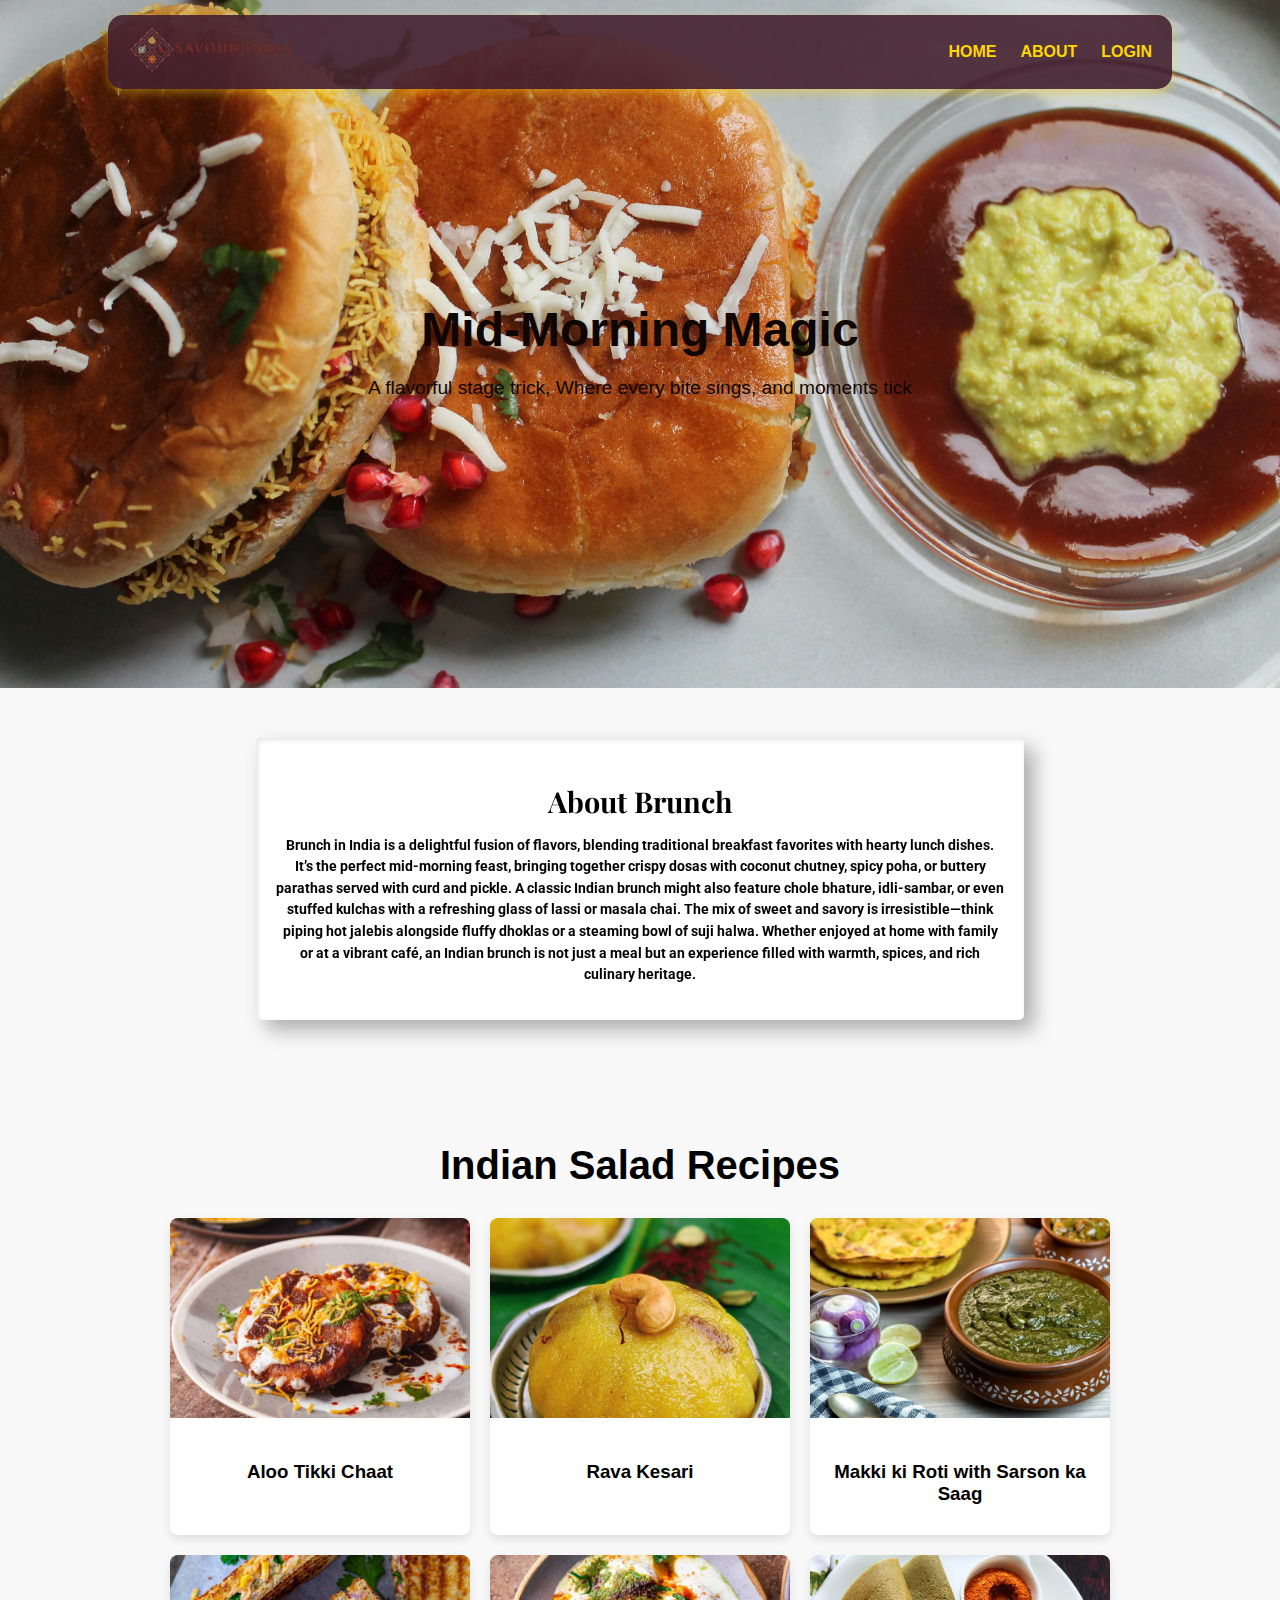
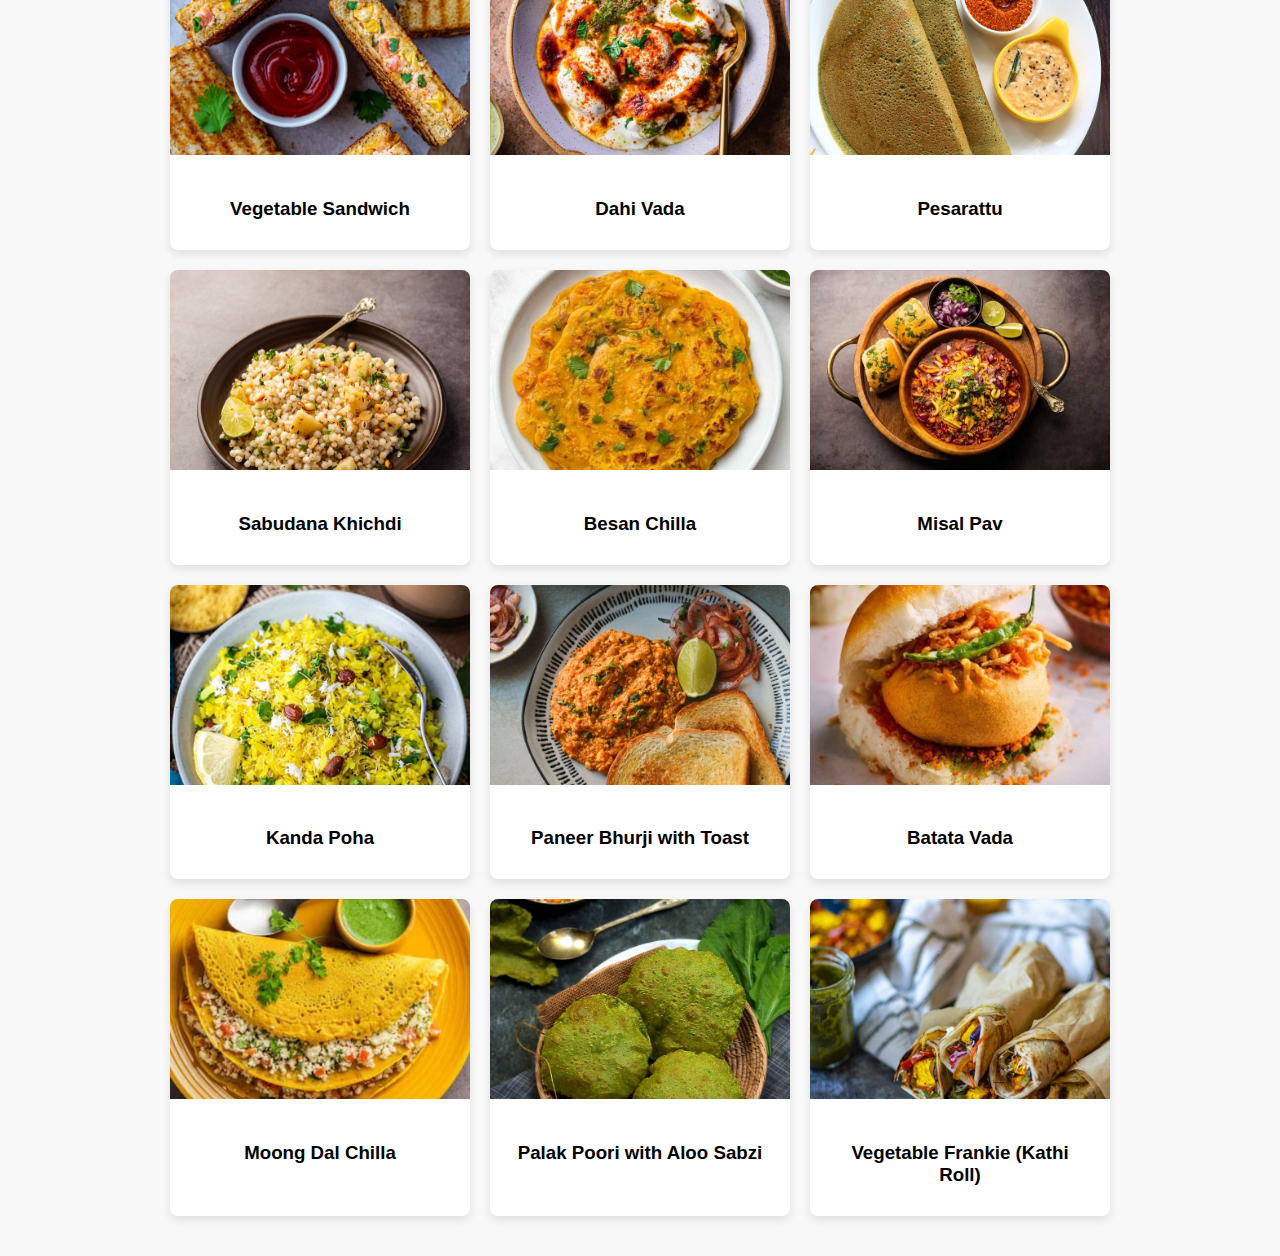
==== Flavours of the day/Brunch/brunch.html @ a473d0e0 "Initial commit" ====
<!DOCTYPE html>
<html lang="en">
<head>
    <meta charset="UTF-8">
    <meta name="viewport" content="width=device-width, initial-scale=1.0">
    <title>Mid-Morning Magic - Flavors of the Day</title>
    <link rel="stylesheet" href="brunch.css">
    <link rel="preconnect" href="https://fonts.googleapis.com">
    <link rel="preconnect" href="https://fonts.gstatic.com" crossorigin>
    <link href="https://fonts.googleapis.com/css2?family=Playfair+Display&family=Roboto&display=swap" rel="stylesheet"> 
    <link rel="stylesheet" href="https://cdnjs.cloudflare.com/ajax/libs/font-awesome/6.0.0/css/all.min.css">
</head>
<body>
    <nav>
        <div class="logo">
            <img src="logo.png" alt="Logo" style="height: 60px;">
        </div>
        <ul class="nav-links">
            <li><a href="/index.html" class="link">HOME</a></li>
            <li><a href="/ABOUT/about.html" class="link">ABOUT</a></li>
            <li><a href="#" class="link">LOGIN</a></li>
        </ul>
    </nav>
    <header class="salad-header">
        <h1>Mid-Morning Magic</h1>
        <p>A flavorful stage trick, Where every bite sings, and moments tick</p>
    </header>

    <section class="about-salad">
        <div class="about-salad-content">
            <h2>About Brunch</h2>
            <p><b>Brunch in India is a delightful fusion of flavors, blending traditional breakfast favorites with hearty lunch dishes. It’s the perfect mid-morning feast, bringing together crispy dosas with coconut chutney, spicy poha, or buttery parathas served with curd and pickle. A classic Indian brunch might also feature chole bhature, idli-sambar, or even stuffed kulchas with a refreshing glass of lassi or masala chai. The mix of sweet and savory is irresistible—think piping hot jalebis alongside fluffy dhoklas or a steaming bowl of suji halwa. Whether enjoyed at home with family or at a vibrant café, an Indian brunch is not just a meal but an experience filled with warmth, spices, and rich culinary heritage.</b></p>
        </div>
    </section>
    

    <section class="recipes">
        <h2>Indian Salad Recipes</h2>
        <div class="recipe-cards" id="recipe-cards">
            </div>
    </section>

    <div id="recipe-modal" class="modal">
        <div class="modal-content">
            <span class="close-modal">&times;</span>
            <h3 id="recipe-name"></h3>
            <h4>Ingredients:</h4>
            <p id="recipe-ingredients"></p>
            <h4>Instructions:</h4>
            <p id="recipe-instructions"></p>
        </div>
    </div>
    <script src="brunch.js"></script>
</body>
</html>
---- Flavours of the day/Brunch/brunch.css ----
body {
    font-family: 'Segoe UI', Tahoma, Geneva, Verdana, sans-serif;
    margin: 0;
    background-color: #f8f8f8;
}

/* Navbar Styles */
nav {
    width: 80%;
    position: absolute;
    top: 15px;
    left: 50%;
    transform: translateX(-50%);
    display: flex;
    justify-content: space-between;
    align-items: center;
    padding: 7px 20px;
    background-color: rgba(69, 33, 48, 0.9);
    border-radius: 15px;
    box-shadow: 0 4px 10px rgba(255, 215, 0, 0.4);
    z-index: 10;
}

.logo {
    height: 60px;
}

.nav-links {
    display: flex;
    gap: 1.5rem;
    list-style: none;
    margin: 0;
    padding: 0;
}

.link {
    text-decoration: none;
    color: #FFD700;
    font-size: 16px;
    font-weight: bold;
    transition: color 0.3s ease;
}

.link:hover {
    color: #ffb400;
}

/* Header Styles */
.salad-header {
    background-image: url('images/bg.jpg'); /* Only image background */
    background-size: cover;
    background-position: center;
    color: #100601;
    text-align: center;
    padding: 270px 20px; /* Increased top padding to move text down */
}

.salad-header h1 {
    font-size: 3em;
    margin-bottom: 20px;
    animation: fadeInUp 1s ease forwards;
}

.salad-header p {
    font-size: 1.2em;
    animation: fadeInUp 1s ease forwards;
    animation-delay: 0.5s;
}

@keyframes fadeInUp {
    0% {
        opacity: 0;
        transform: translateY(20px);
    }
    100% {
        opacity: 1;
        transform: translateY(0);
    }
}

/* About Salad Section Styles */
.about-salad {
    width: 60%; /* Decreased width */
    margin: 50px auto; /* Adjust spacing as needed */
    display: flex; 
    justify-content: center; 
    align-items: center; 
    animation: slideIn 1s ease forwards; 
    perspective: 1000px; 
}

.about-salad-content {
    background-color: #fff;
    padding: 20px; 
    border-radius: 5px; 
    box-shadow: 
        10px 10px 20px rgba(0, 0, 0, 0.3), /* Outer shadow */
        inset 2px 2px 5px rgba(0, 0, 0, 0.1); /* Inner shadow */
    transform-style: preserve-3d; 
    transition: transform 0.5s ease; 
    text-align: center; 
    font-family: 'Arial', sans-serif; /* Changed font */
}

.about-salad-content:hover {
    animation: 
        pop 0.5s ease forwards, /* Pop animation */
        glow 1.5s infinite alternate; /* Added glow animation */
}

.about-salad h2 {
    font-size: 1.8em; /* Slightly smaller heading */
    margin-bottom: 10px;
    font-family: 'Playfair Display', serif; /* Changed font for heading */
}

.about-salad p {
    line-height: 1.5; /* Slightly tighter line height */
    font-size: 0.9em; /* Slightly smaller font size */
    font-family: 'Roboto', sans-serif; /* Changed font for paragraph */
}

@keyframes slideIn {
    0% {
        opacity: 0;
        transform: translateX(-50px); /* Start slightly off to the left */
    }
    100% {
        opacity: 1;
        transform: translateX(0);
    }
}

@keyframes pop {
    50% { transform: scale(1.1); }
    100% { transform: scale(1); }
}

@keyframes glow {
    from { box-shadow: 10px 10px 20px rgba(0, 0, 0, 0.3), inset 2px 2px 5px rgba(0, 0, 0, 0.1); }
    to { box-shadow: 10px 10px 30px rgba(0, 0, 0, 0.5), inset 2px 2px 10px rgba(0, 0, 0, 0.2); }
}

/* Recipes Section Styles */
.recipes {
    padding: 40px 20px;
    text-align: center;
}

.recipes h2 {
    font-size: 2.5em;
    margin-bottom: 30px;
}

.recipe-cards {
    display: flex;
    flex-wrap: wrap;
    justify-content: center;
    gap: 20px;
}

/* Recipe Card Styles */
.recipe-card {
    background-color: white;
    border-radius: 8px;
    box-shadow: 0 4px 8px rgba(0, 0, 0, 0.1);
    overflow: hidden;
    width: 300px;
    transition: transform 0.3s ease;
    cursor: pointer; /* Add cursor style for recipe cards */
}

.recipe-card:hover {
    transform: translateY(-5px);
}

.recipe-card img {
    width: 100%;
    height: 200px;
    object-fit: cover;
}

.recipe-card-content {
    padding: 20px;
    text-align: center;
}

.recipe-card-content h3 {
    margin-bottom: 10px;
}

.recipe-card-content p {
    color: #666;
    line-height: 1.6;
}

/* Modal Styles */
.modal {
    display: none; 
    position: fixed; 
    z-index: 1; 
    left: 0;
    top: 0;
    width: 100%; 
    height: 100%; 
    overflow: auto; 
    background-color: rgba(0,0,0,0.4); 
}

.modal-content {
    background-color: #fefefe;
    margin: 15% auto; 
    padding: 20px;
    border: 1px solid #888;
    width: 60%; 
    max-width: 600px; /* Limit maximum width */
}

.close-modal {
    color: #aaa;
    float: right;
    font-size: 28px;
    font-weight: bold;
    cursor: pointer; /* Add cursor style for close button */
}

.close-modal:hover,
.close-modal:focus {
    color: black;
    text-decoration: none;
}
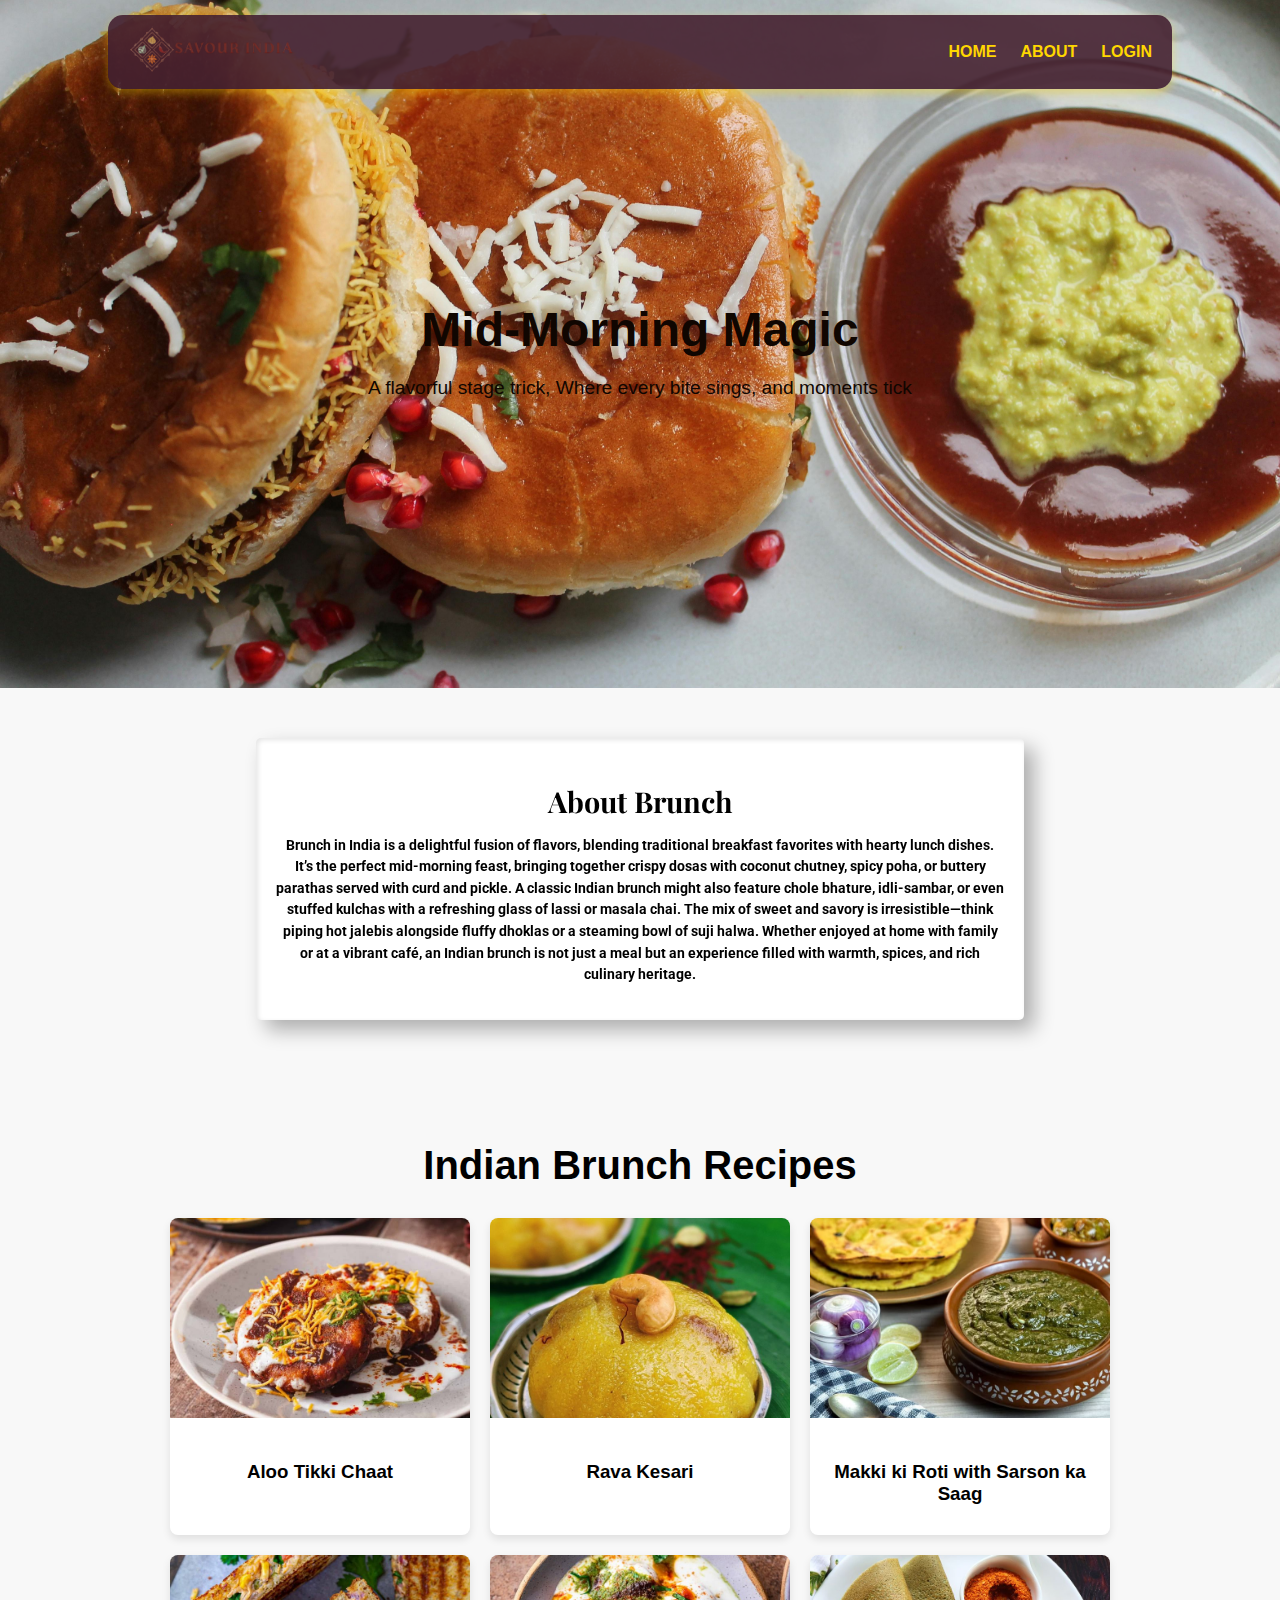
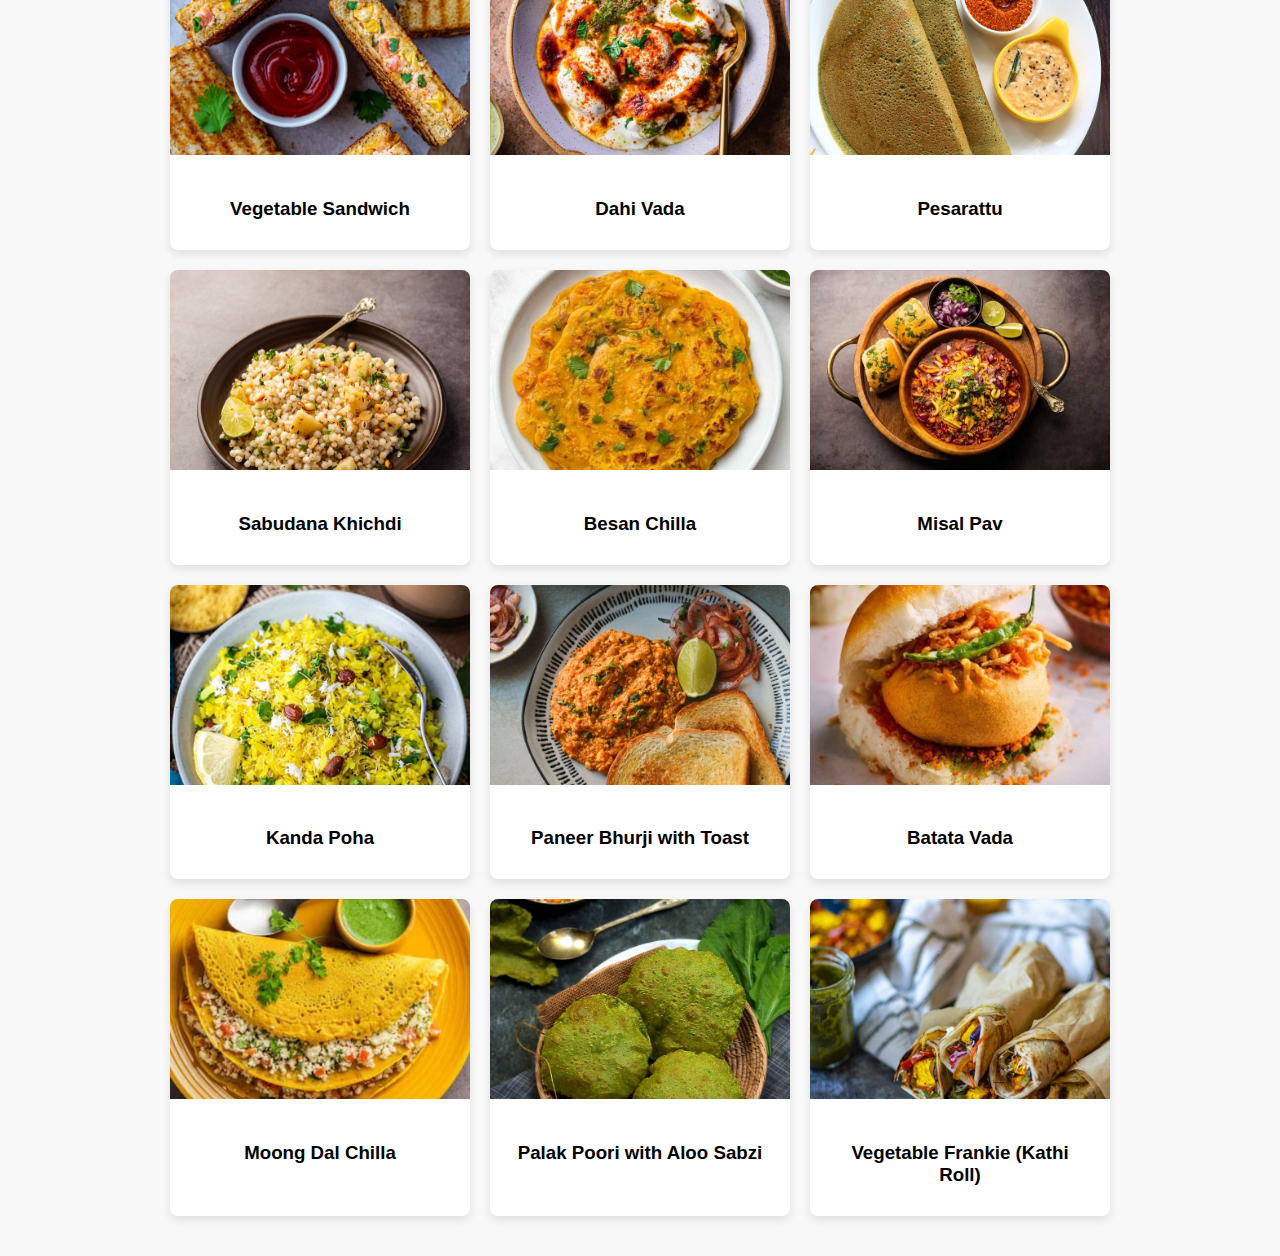
==== commit 044ae942: "Update brunch.html" ====
--- a/Flavours of the day/Brunch/brunch.html
+++ b/Flavours of the day/Brunch/brunch.html
@@ -35,7 +35,7 @@
     
 
     <section class="recipes">
-        <h2>Indian Salad Recipes</h2>
+        <h2>Indian Brunch Recipes</h2>
         <div class="recipe-cards" id="recipe-cards">
             </div>
     </section>
@@ -52,4 +52,4 @@
     </div>
     <script src="brunch.js"></script>
 </body>
-</html>+</html>
